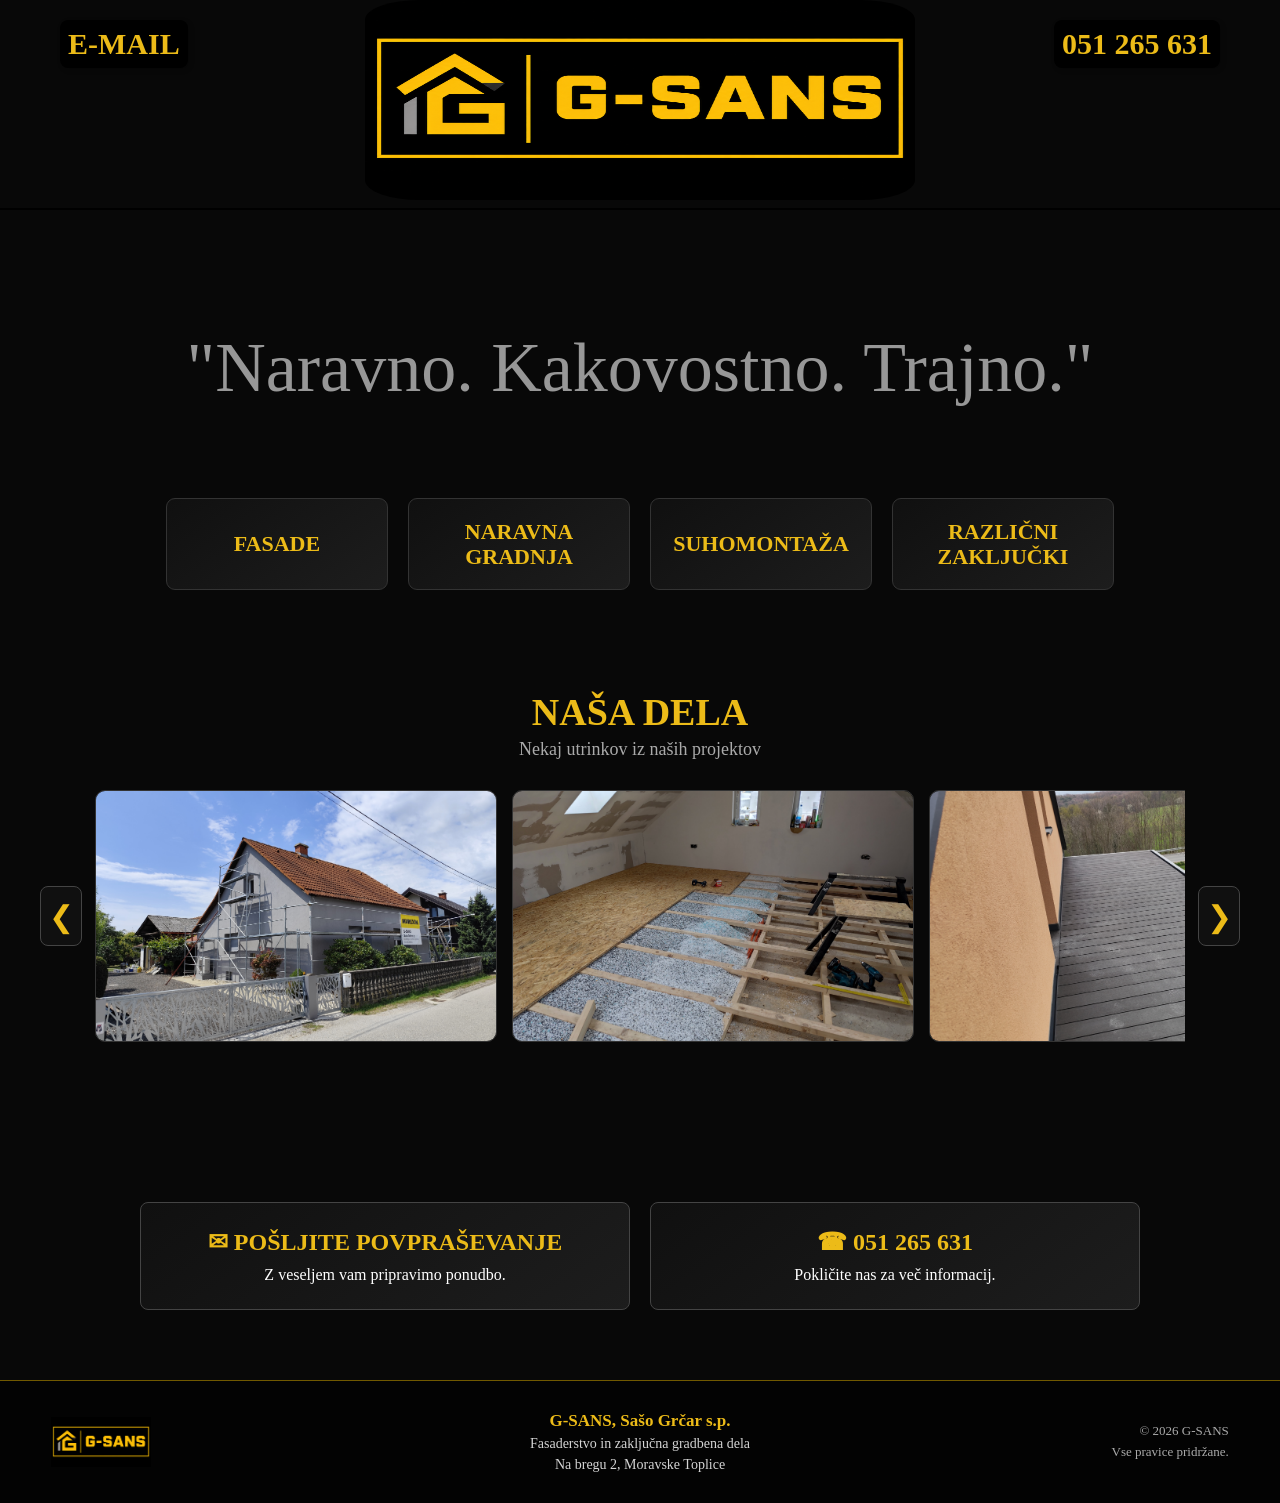
==== index.html @ 48f0d902 "Add files via upload" ====
<!DOCTYPE html>
<html lang="en">
<head>
    <meta charset="UTF-8">
    <meta name="viewport" content="width=device-width, initial-scale=1.0">
    
    <title>G-SANS</title>
    <link rel="icon" type="image/png" href="./favicon gsans.PNG">

    <link rel="stylesheet" href="./oblikovanje.css">
    <script defer src="script.js"></script>
</head>
<body>
    <a href="mailto:gsans2025@gmail.com" class="mail-gumb">E-MAIL</a>
    <a href="tel:+38651265631" class="telefon">051 265 631</a>
    <div class="naslovni-logo">
    <img src="./naslov.png" alt="VarTin logotip naslov" class="naslov-img">
    </div>
    <hr color="black"/>

    <div id="glava">
       
        <div class="naslovni-del">
            
            <p id="slogan">"Naravno. Kakovostno. Trajno."</p>
    <div id="opravila">

    <a href="fasade.html">
        <h2>FASADE</h2>
    </a>

    <a href="naravna gradnja.html">
        <h2>NARAVNA<br>GRADNJA</h2>
    </a>

    <a href="suhomontaža.html">
        <h2>SUHOMONTAŽA</h2>
    </a>

    <a href="različni zaključki.html">
        <h2>RAZLIČNI<br>ZAKLJUČKI</h2>
    </a>

</div>    
<section class="galerija-dela">

    <h2>NAŠA DELA</h2>
    <p class="galerija-podnaslov">Nekaj utrinkov iz naših projektov</p>

    <div class="slider">

        <button class="slider-gumb levo" aria-label="Prejšnje slike">
            &#10094;
        </button>

        <div class="slider-okno">

            <div class="slider-track">

                
                <img src="./fasada2.jpg" alt="Fasaderska dela">
                <img src="./tla1.jpg" alt="Suhomontaža">
                <img src="./tera3.jpg" alt="Suhomontažna dela">
                <img src="./stopnice1.jpg" alt="Naravna gradnja">
                

            </div>

        </div>

        <button class="slider-gumb desno" aria-label="Naslednje slike">
            &#10095;
        </button>

    </div>

</section>
            
        </div>
    </div>

<section class="kontakt">

            <a href="mailto:gsans2025@gmail.com" class="kontakt-box">

                <div>
                    <h2>✉ POŠLJITE POVPRAŠEVANJE</h2>

                    <p>
                        Z veseljem vam pripravimo ponudbo.
                    </p>
                </div>

            </a>


            <a href="tel:+38651265631" class="kontakt-box">

                <div>
                    <h2>☎ 051 265 631</h2>

                    <p>
                        Pokličite nas za več informacij.
                    </p>
                </div>

            </a>

        </section>
   <footer class="footer">

        <div class="footer-logo">

            <img src="naslov.png" alt="G-SANS">

        </div>


        <div class="footer-podatki">

            <strong>G-SANS, Sašo Grčar s.p.</strong>

            <span>
                Fasaderstvo in zaključna gradbena dela
            </span>

            <span>
                Na bregu 2, Moravske Toplice
            </span>

        </div>


        <div class="footer-copy">

            © 2026 G-SANS
            <br>
            Vse pravice pridržane.

        </div>

    </footer>
 
    </div>
</footer>
</body>
</html>
---- oblikovanje.css ----
body {
    background-color: #080808;
    justify-content: center;
    text-align: center;
    margin: 0;
}

/* GLAVNI LOGO */

.naslovni-logo {
    display: flex;
    align-items: center;
    gap: 10px;
    padding: 0;
    justify-content: center;
}

.naslov-img {
    width: 550px;
    height: 200px;
    border-radius: 10%;
}

.logo-naslov {
    font-size: 48px;
    background-color: #fcfcfc;
    color: #333;
    font-weight: bold;
    font-family: Arial, sans-serif;
}

/* EMAIL IN TELEFON */

.mail-gumb,
.telefon {
    position: fixed;
    top: 20px;
    font-size: 30px;
    background-color: #000000;
    color: #ecbb18;
    padding: 7px 8px;
    border-radius: 8px;
    text-decoration: none;
    font-weight: bold;
    box-shadow: 2px 2px 5px rgba(0, 0, 0, 0.2);
    transition: background-color 0.3s ease;
    z-index: 1000;
}

.mail-gumb:hover,
.telefon:hover {
    background-color: #393a39;
}

.mail-gumb {
    left: 60px;
}

.telefon {
    right: 60px;
}

/* GLAVA */

#glava {
    display: flex;
    justify-content: center;
    align-items: center;
    padding: 40px;
    width: 100%;
    box-sizing: border-box;
}

.naslovni-del {
    width: 100%;
    text-align: center;
}

#logo {
    max-width: 450px;
    flex: 0 0 40%;
    padding: 20px;
    border-radius: 20%;
}

/* NASLOVI */

.naslovi {
    font-size: 50px;
    background: linear-gradient(90deg, #5e2a03, #faea12);
    -webkit-background-clip: text;
    -webkit-text-fill-color: transparent;
    font-family: 'Segoe UI', Tahoma, Geneva, Verdana, sans-serif;
    letter-spacing: 2px;
    margin-top: 40px;
}

/* BESEDILO */

p {
    font-size: 70px;
    color: #979797;
}

.opis {
    color: #f4f6f8;
    font-size: 30px;
    text-align: center;
}


/* =========================
   GUMBI STORITEV
   ========================= */

#opravila {
    display: flex;
    justify-content: center;
    align-items: stretch;
    gap: 20px;
    flex-wrap: wrap;

    width: 100%;
    max-width: 1100px;

    margin: 0 auto;
    padding: 20px;
}

/* povezava - cel gumb */

#opravila a {
    width: 220px;
    min-height: 90px;

    display: flex;
    justify-content: center;
    align-items: center;

    text-decoration: none;

    background: linear-gradient(
        145deg,
        #101010,
        #1d1d1d
    );

    border: 1px solid #333;
    border-radius: 9px;

    transition:
        border-color 0.3s ease,
        transform 0.3s ease,
        background 0.3s ease,
        box-shadow 0.3s ease;
}

/* naslov znotraj gumba */

#opravila h2 {
    margin: 0;
    padding: 15px;

    width: 100%;

    background: transparent;

    color: #ecbb18;

    font-family: Georgia, serif;
    font-size: 22px;
    font-weight: bold;

    text-align: center;
    line-height: 1.15;
}

/* HOVER - ko greš z miško čez */

#opravila a:hover {
    border-color: #ecbb18;

    transform: translateY(-4px);

    background: linear-gradient(
        145deg,
        #151515,
        #242424
    );

    box-shadow: 0 5px 15px rgba(236, 187, 24, 0.12);
}

/* naslov ostane rumen */

#opravila a:hover h2 {
    color: #ecbb18;
}




/* GALERIJA */

.thumbnail {
    width: 200px;
    margin: 10px;
    cursor: pointer;
    transition: 0.3s;
    border: 2px solid #ddd;
    border-radius: 4px;
}

.thumbnail:hover {
    opacity: 0.8;
}

.modal {
    display: none;
    position: fixed;
    z-index: 999;
    left: 0;
    top: 0;
    width: 100%;
    height: 100%;
    background-color: rgba(0, 0, 0, 0.8);
    align-items: center;
    justify-content: center;
}

.modal-content {
    max-width: 90%;
    max-height: 90%;
    box-shadow: 0 0 20px #fff;
}

.modal-close {
    position: absolute;
    top: 20px;
    right: 40px;
    color: white;
    font-size: 40px;
    font-weight: bold;
    cursor: pointer;
    z-index: 1000;
}

/* =========================
   KONTAKT
   ========================= */

.kontakt {
    display: flex;
    justify-content: center;
    gap: 20px;
    max-width: 1000px;
    margin: 40px auto 70px;
    padding: 0 30px;
}

.kontakt-box {
    flex: 1;

    border: 1px solid #444;
    border-radius: 8px;

    background: linear-gradient(
        145deg,
        #101010,
        #1d1d1d
    );

    text-decoration: none;
    padding: 25px 30px;

    transition: 0.3s;
}

.kontakt-box:hover {
    border-color: #ecbb18;
    transform: translateY(-3px);
}

.kontakt-box h2 {
    color: #ecbb18;
    font-family: Georgia, serif;
    margin: 0 0 10px;
    font-size: 24px;
}

.kontakt-box p {
    color: white;
    margin: 0;
    font-size: 16px;
}
/* =========================
   GALERIJA NAŠA DELA
   ========================= */

.galerija-dela {
    width: 100%;
    margin-top: 80px;
    margin-bottom: 80px;
    text-align: center;
}

.galerija-dela h2 {
    color: #ecbb18;
    font-family: Georgia, serif;
    font-size: 38px;
    margin-bottom: 5px;
}

.galerija-podnaslov {
    color: #aaa;
    font-size: 18px;
    margin-top: 0;
    margin-bottom: 30px;
}


/* CELOTNA GALERIJA */

.slider {
    position: relative;

    width: 100%;
    max-width: 1320px;

    margin: 0 auto;
    padding: 0 55px;

    display: flex;
    align-items: center;

    box-sizing: border-box;
}


/* OKNO */

.slider-okno {
    width: 100%;
    overflow: hidden;
}


/* VRSTA SLIK */

.slider-track {
    display: flex;
    gap: 15px;

    overflow-x: auto;
    scroll-behavior: smooth;

    scroll-snap-type: x mandatory;

    scrollbar-width: none;
}

.slider-track::-webkit-scrollbar {
    display: none;
}


/* SLIKE */

.slider-track img {
    flex: 0 0 400px;

    width: 400px;
    height: 250px;

    object-fit: cover;

    display: block;

    border-radius: 10px;
    border: 1px solid #333;

    scroll-snap-align: start;

    /* pomembno - brez povečevanja slike */
    transform: none;

    /* normalno glajenje slike */
    image-rendering: auto;

    transition: border-color 0.3s ease;
}


/* HOVER */

.slider-track img:hover {
    border-color: #ecbb18;

    /* NE uporabljaj scale */
    transform: none;
}


/* PUŠČICE */

.slider-gumb {
    position: absolute;

    top: 50%;
    transform: translateY(-50%);

    width: 42px;
    height: 60px;

    border: 1px solid #444;
    border-radius: 8px;

    background-color: #101010;
    color: #ecbb18;

    font-size: 30px;

    cursor: pointer;
    z-index: 10;

    transition:
        border-color 0.3s ease,
        background-color 0.3s ease;
}

.slider-gumb:hover {
    border-color: #ecbb18;
    background-color: #1d1d1d;
}

.slider-gumb.levo {
    left: 0;
}

.slider-gumb.desno {
    right: 0;
}
/* =========================
   FOOTER
   ========================= */

.footer {
    width: 100%;

    border-top: 1px solid #715900;

    display: flex;
    justify-content: space-between;
    align-items: center;

    padding: 30px 4%;

    background: #030303;

    box-sizing: border-box;
}

.footer-logo {
    flex: 1;
    display: flex;
    justify-content: flex-start;
}

.footer-logo img {
    width: 100px;
    height: auto;
    display: block;
}

.footer-podatki {
    flex: 2;

    display: flex;
    flex-direction: column;
    align-items: center;

    text-align: center;

    gap: 5px;

    font-size: 14px;
    color: #d5d5d5;
}

.footer-podatki strong {
    color: #ecbb18;
    font-size: 17px;
}

.footer-podatki span {
    color: #d5d5d5;
}

.footer-copy {
    flex: 1;

    color: #aaa;
    text-align: right;

    font-size: 13px;
    line-height: 1.6;
}

/* =========================
   TABLICA
   ========================= */

@media (max-width: 768px) {

    body {
        padding: 0;
    }

    .naslov-img {
        height: 150px;
        width: 200px;
    }

    #logo {
        width: 200px;
        max-width: 100%;
    }

    p {
        font-size: 30px;
    }

    .opis {
        font-size: 24px;
        padding: 0 20px;
    }

    .mail-gumb {
        font-size: 20px;
        padding: 8px 12px;
        top: 15px;
        left: 15px;
    }

    .telefon {
        font-size: 20px;
        padding: 8px 12px;
        top: 15px;
        right: 15px;
        white-space: nowrap;
    }

    .naslovi {
        font-size: 40px;
    }

    #slogan {
        font-size: 38px;
    }

    .footer {
        padding: 20px 25px;
    }

    .footer-logo img {
        width: 80px;
    }

    .footer-podatki {
        font-size: 12px;
    }

    .footer-podatki strong {
        font-size: 15px;
    }

    .footer-copy {
        font-size: 11px;
    }
}

/* =========================
   TELEFON
   ========================= */

@media (max-width: 480px) {

    body {
        padding: 0;
    }
    #logo {
        width: 160px;
        max-width: 80%;
    }

    .glava-strani {
        position: relative;
        height: 115px;
        width: 100%;
    }

    .naslovni-logo {
        position: absolute;
        top: 0;
        left: 50%;
        transform: translateX(-50%);
        display: flex;
        justify-content: center;
        align-items: center;
    }

    .naslov-img {
        width: 110px;
        height: auto;
    }

    .mail-gumb {
        position: absolute;
        top: 70px;
        left: 10px;

        font-size: 12px;
        padding: 7px 10px;

        white-space: nowrap;
    }

    .telefon {
        position: absolute;
        top: 70px;
        right: 10px;

        font-size: 12px;
        padding: 7px 10px;

        width: auto;
        white-space: nowrap;
    }
    
    /* GALERIJA NA TELEFONU */

.galerija-dela {
    margin-top: 50px;
    margin-bottom: 50px;
}

.galerija-dela h2 {
    font-size: 28px;
}

.galerija-podnaslov {
    font-size: 14px;
}

.slider {
    padding: 0 40px;
}

.slider-track {
    gap: 10px;
}

.slider-track img {
    flex: 0 0 100%;
    height: 220px;
}

.slider-gumb {
    width: 32px;
    height: 50px;
    font-size: 22px;
}
    .opis {
        font-size: 20px;
        padding: 0 15px;
    }

    #logo {
        width: 190px;
        max-width: 100%;
    }

    p {
        font-size: 30px;
    }

    .naslovi {
        font-size: 32px;
    }

    #slogan {
        font-size: 30px;
        margin-top: 40px;
        margin-bottom: 40px;
    }

   #opravila {
    gap: 10px;
    padding: 15px 10px;
}

#opravila a {
    width: 46%;
    min-height: 75px;
}

#opravila h2 {
    font-size: 15px;
    padding: 10px 5px;
}

   /* KONTAKT NA TELEFONU */

.kontakt {
    display: flex;
    flex-direction: column;
    gap: 12px;

    width: 100%;
    margin: 30px auto 45px;
    padding: 0 15px;

    box-sizing: border-box;
}

.kontakt-box {
    width: 100%;
    min-height: 90px;

    display: flex;
    justify-content: center;
    align-items: center;

    padding: 18px 15px;

    box-sizing: border-box;
}

.kontakt-box h2 {
    font-size: 18px;
    margin-bottom: 7px;
}

.kontakt-box p {
    font-size: 13px;
    line-height: 1.4;
}

/* telefonska številka naj ostane v eni vrstici */

.kontakt-box h2 {
    white-space: nowrap;
}
    /* FOOTER NA TELEFONU */

    .footer {
        padding: 20px 12px;
        gap: 10px;
    }

    .footer-logo img {
        width: 55px;
    }

    .footer-podatki {
        font-size: 9px;
        gap: 3px;
    }

    .footer-podatki strong {
        font-size: 11px;
    }

    .footer-copy {
        font-size: 8px;
    }
}
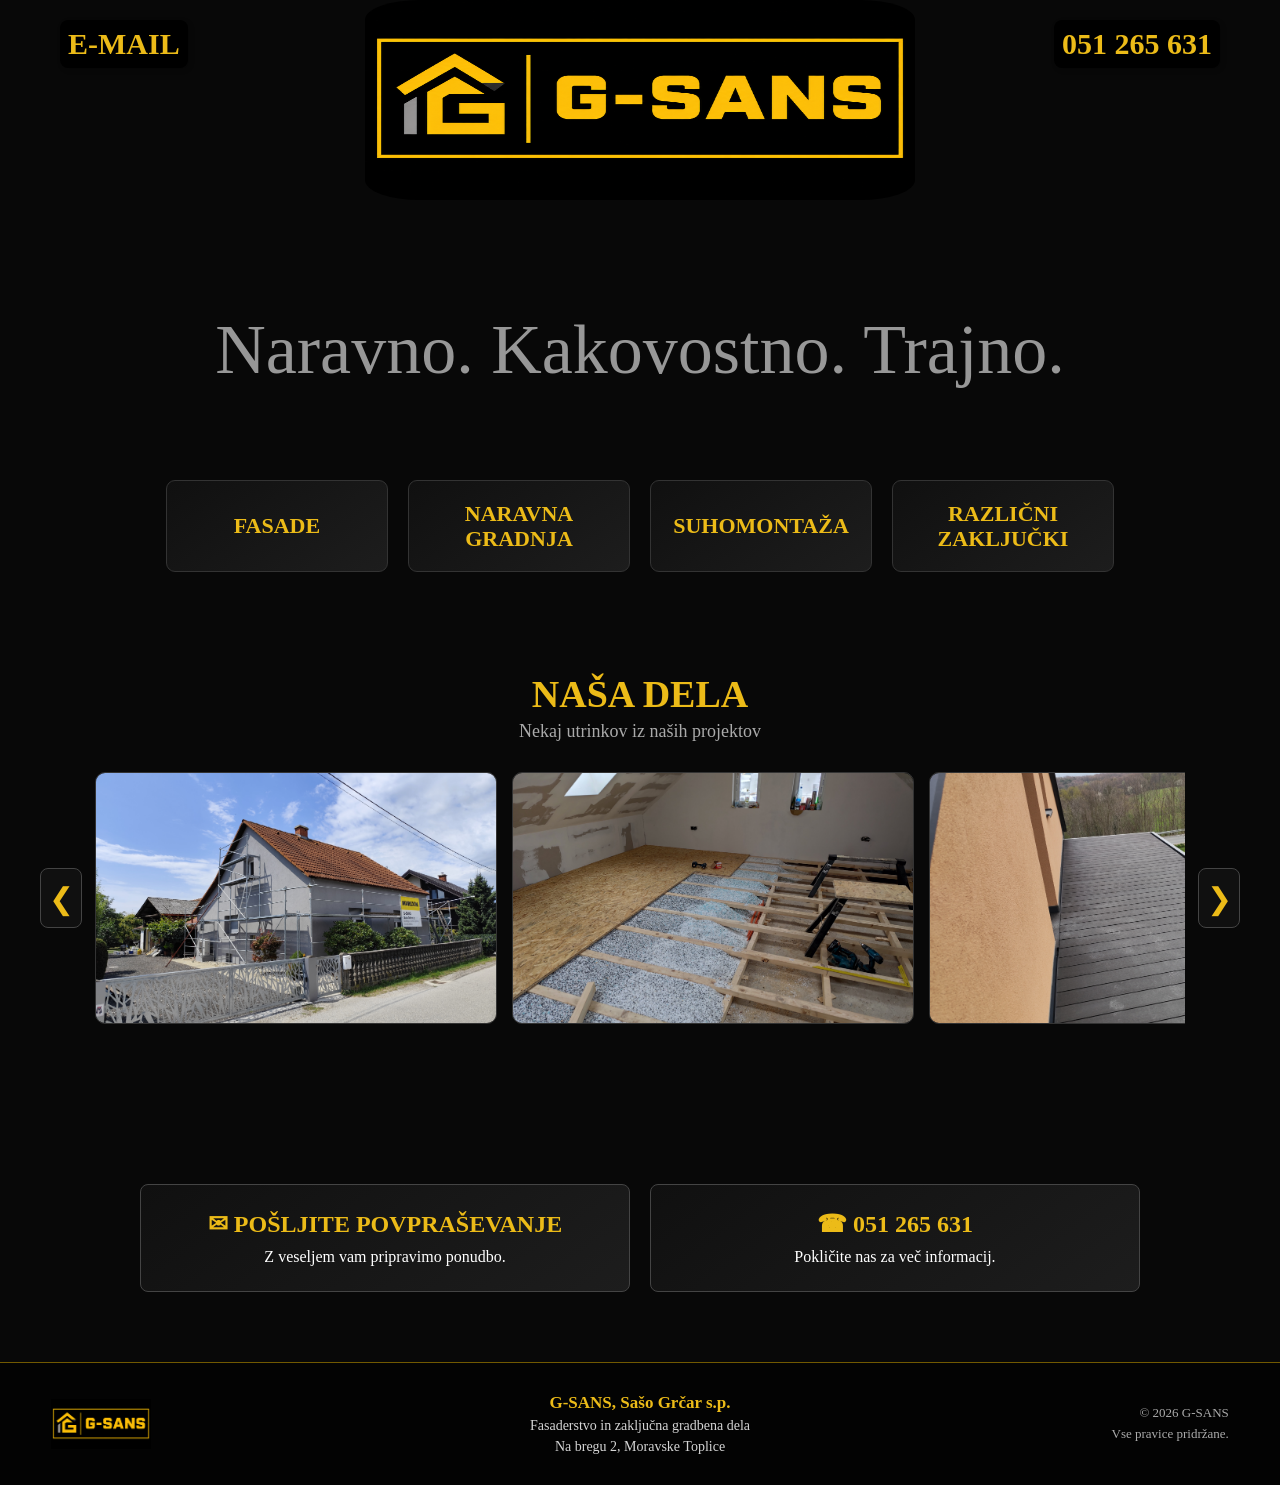
==== commit 2bf9a50b: "Update index.html" ====
--- a/index.html
+++ b/index.html
@@ -1,124 +1,231 @@
 <!DOCTYPE html>
-<html lang="en">
+<html lang="sl">
+
 <head>
     <meta charset="UTF-8">
     <meta name="viewport" content="width=device-width, initial-scale=1.0">
-    
+
     <title>G-SANS</title>
+
     <link rel="icon" type="image/png" href="./favicon gsans.PNG">
-
     <link rel="stylesheet" href="./oblikovanje.css">
-    <script defer src="script.js"></script>
+
+    <script defer src="./script.js"></script>
 </head>
+
 <body>
-    <a href="mailto:gsans2025@gmail.com" class="mail-gumb">E-MAIL</a>
-    <a href="tel:+38651265631" class="telefon">051 265 631</a>
-    <div class="naslovni-logo">
-    <img src="./naslov.png" alt="VarTin logotip naslov" class="naslov-img">
-    </div>
-    <hr color="black"/>
-
-    <div id="glava">
-       
-        <div class="naslovni-del">
-            
-            <p id="slogan">"Naravno. Kakovostno. Trajno."</p>
-    <div id="opravila">
-
-    <a href="fasade.html">
-        <h2>FASADE</h2>
-    </a>
-
-    <a href="naravna gradnja.html">
-        <h2>NARAVNA<br>GRADNJA</h2>
-    </a>
-
-    <a href="suhomontaža.html">
-        <h2>SUHOMONTAŽA</h2>
-    </a>
-
-    <a href="različni zaključki.html">
-        <h2>RAZLIČNI<br>ZAKLJUČKI</h2>
-    </a>
-
-</div>    
-<section class="galerija-dela">
-
-    <h2>NAŠA DELA</h2>
-    <p class="galerija-podnaslov">Nekaj utrinkov iz naših projektov</p>
-
-    <div class="slider">
-
-        <button class="slider-gumb levo" aria-label="Prejšnje slike">
-            &#10094;
-        </button>
-
-        <div class="slider-okno">
-
-            <div class="slider-track">
-
-                
-                <img src="./fasada2.jpg" alt="Fasaderska dela">
-                <img src="./tla1.jpg" alt="Suhomontaža">
-                <img src="./tera3.jpg" alt="Suhomontažna dela">
-                <img src="./stopnice1.jpg" alt="Naravna gradnja">
-                
+
+
+    <!-- =========================
+         GLAVA
+         ========================= -->
+
+    <header class="glava-strani">
+
+        <a href="mailto:gsans2025@gmail.com" class="mail-gumb">
+            E-MAIL
+        </a>
+
+        <a href="./index.html" class="naslovni-logo">
+            <img
+                src="./naslov.png"
+                alt="G-SANS logotip"
+                class="naslov-img"
+            >
+        </a>
+
+        <a href="tel:+38651265631" class="telefon">
+            051 265 631
+        </a>
+
+    </header>
+
+
+    <!-- =========================
+         GLAVNA VSEBINA
+         ========================= -->
+
+    <main>
+
+        <div id="glava">
+
+            <div class="naslovni-del">
+
+                <p id="slogan">
+                    Naravno. Kakovostno. Trajno.
+                </p>
+
+
+                <!-- =========================
+                     STORITVE
+                     ========================= -->
+
+                <div id="opravila">
+
+                    <a href="./fasade.html">
+                        <h2>FASADE</h2>
+                    </a>
+
+                    <a href="./naravna gradnja.html">
+                        <h2>
+                            NARAVNA<br>
+                            GRADNJA
+                        </h2>
+                    </a>
+
+                    <a href="./suhomontaža.html">
+                        <h2>SUHOMONTAŽA</h2>
+                    </a>
+
+                    <a href="./različni zaključki.html">
+                        <h2>
+                            RAZLIČNI<br>
+                            ZAKLJUČKI
+                        </h2>
+                    </a>
+
+                </div>
+
+
+                <!-- =========================
+                     NAŠA DELA
+                     ========================= -->
+
+                <section class="galerija-dela">
+
+                    <h2>NAŠA DELA</h2>
+
+                    <p class="galerija-podnaslov">
+                        Nekaj utrinkov iz naših projektov
+                    </p>
+
+
+                    <div class="slider">
+
+                        <button
+                            class="slider-gumb levo"
+                            aria-label="Prejšnje slike"
+                        >
+                            &#10094;
+                        </button>
+
+
+                        <div class="slider-okno">
+
+                            <div class="slider-track">
+
+                                <img
+                                    src="./fasada2.jpg"
+                                    alt="Fasaderska dela"
+                                >
+
+                                <img
+                                    src="./tla1.jpg"
+                                    alt="Suhomontaža"
+                                >
+
+                                <img
+                                    src="./tera3.jpg"
+                                    alt="Zaključna dela"
+                                >
+
+                                <img
+                                    src="./stopnice1.jpg"
+                                    alt="Gradbena dela"
+                                >
+
+                            </div>
+
+                        </div>
+
+
+                        <button
+                            class="slider-gumb desno"
+                            aria-label="Naslednje slike"
+                        >
+                            &#10095;
+                        </button>
+
+                    </div>
+
+                </section>
 
             </div>
 
         </div>
 
-        <button class="slider-gumb desno" aria-label="Naslednje slike">
-            &#10095;
-        </button>
-
-    </div>
-
-</section>
-            
-        </div>
-    </div>
-
-<section class="kontakt">
-
-            <a href="mailto:gsans2025@gmail.com" class="kontakt-box">
+
+        <!-- =========================
+             KONTAKT
+             ========================= -->
+
+        <section class="kontakt">
+
+            <a
+                href="mailto:gsans2025@gmail.com"
+                class="kontakt-box"
+            >
 
                 <div>
-                    <h2>✉ POŠLJITE POVPRAŠEVANJE</h2>
+
+                    <h2>
+                        ✉ POŠLJITE POVPRAŠEVANJE
+                    </h2>
 
                     <p>
                         Z veseljem vam pripravimo ponudbo.
                     </p>
+
                 </div>
 
             </a>
 
 
-            <a href="tel:+38651265631" class="kontakt-box">
+            <a
+                href="tel:+38651265631"
+                class="kontakt-box"
+            >
 
                 <div>
-                    <h2>☎ 051 265 631</h2>
+
+                    <h2>
+                        ☎ 051 265 631
+                    </h2>
 
                     <p>
                         Pokličite nas za več informacij.
                     </p>
+
                 </div>
 
             </a>
 
         </section>
-   <footer class="footer">
+
+    </main>
+
+
+    <!-- =========================
+         FOOTER
+         ========================= -->
+
+    <footer class="footer">
 
         <div class="footer-logo">
 
-            <img src="naslov.png" alt="G-SANS">
+            <img
+                src="./naslov.png"
+                alt="G-SANS"
+            >
 
         </div>
 
 
         <div class="footer-podatki">
 
-            <strong>G-SANS, Sašo Grčar s.p.</strong>
+            <strong>
+                G-SANS, Sašo Grčar s.p.
+            </strong>
 
             <span>
                 Fasaderstvo in zaključna gradbena dela
@@ -140,8 +247,7 @@
         </div>
 
     </footer>
- 
-    </div>
-</footer>
+
+
 </body>
-</html>+</html>
--- a/oblikovanje.css
+++ b/oblikovanje.css
@@ -582,102 +582,131 @@
 /* =========================
    TELEFON
    ========================= */
-
 @media (max-width: 480px) {
 
     body {
         padding: 0;
     }
-    #logo {
-        width: 160px;
-        max-width: 80%;
-    }
+
+    /* =========================
+       GLAVA NA TELEFONU
+       ========================= */
 
     .glava-strani {
-        position: relative;
-        height: 115px;
+        position: sticky;
+        top: 0;
+        z-index: 2000;
+
         width: 100%;
+        height: 145px;
+
+        background-color: #080808;
+        border-bottom: 1px solid #222;
+
+        box-sizing: border-box;
     }
 
     .naslovni-logo {
         position: absolute;
-        top: 0;
+        top: 8px;
         left: 50%;
+
         transform: translateX(-50%);
+
         display: flex;
         justify-content: center;
         align-items: center;
     }
 
     .naslov-img {
-        width: 110px;
+        width: 210px;
         height: auto;
-    }
-
-    .mail-gumb {
-        position: absolute;
-        top: 70px;
-        left: 10px;
-
-        font-size: 12px;
-        padding: 7px 10px;
-
-        white-space: nowrap;
-    }
-
+        max-width: none;
+    }
+
+    .mail-gumb,
     .telefon {
         position: absolute;
-        top: 70px;
-        right: 10px;
-
-        font-size: 12px;
-        padding: 7px 10px;
-
+
+        top: 95px;
+
+        font-size: 15px;
+        font-weight: bold;
+
+        padding: 9px 12px;
+
+        background-color: #050505;
+        color: #ecbb18;
+
+        border: 1px solid #715900;
+        border-radius: 7px;
+
+        white-space: nowrap;
+
+        z-index: 2100;
+    }
+
+    .mail-gumb {
+        left: 12px;
+    }
+
+    .telefon {
+        right: 12px;
         width: auto;
-        white-space: nowrap;
-    }
-    
-    /* GALERIJA NA TELEFONU */
-
-.galerija-dela {
-    margin-top: 50px;
-    margin-bottom: 50px;
-}
-
-.galerija-dela h2 {
-    font-size: 28px;
-}
-
-.galerija-podnaslov {
-    font-size: 14px;
-}
-
-.slider {
-    padding: 0 40px;
-}
-
-.slider-track {
-    gap: 10px;
-}
-
-.slider-track img {
-    flex: 0 0 100%;
-    height: 220px;
-}
-
-.slider-gumb {
-    width: 32px;
-    height: 50px;
-    font-size: 22px;
-}
+    }
+
+    /* GLAVNI LOGO DRUGJE NA STRANI */
+
+    #logo {
+        width: 190px;
+        max-width: 100%;
+    }
+
+    /* =========================
+       GALERIJA NA TELEFONU
+       ========================= */
+
+    .galerija-dela {
+        margin-top: 50px;
+        margin-bottom: 50px;
+    }
+
+    .galerija-dela h2 {
+        font-size: 28px;
+    }
+
+    .galerija-podnaslov {
+        font-size: 14px;
+    }
+
+    .slider {
+        padding: 0 40px;
+    }
+
+    .slider-track {
+        gap: 10px;
+    }
+
+    .slider-track img {
+        flex: 0 0 100%;
+        width: 100%;
+        height: 220px;
+        object-fit: cover;
+    }
+
+    .slider-gumb {
+        width: 32px;
+        height: 50px;
+        font-size: 22px;
+    }
+
+    /* =========================
+       BESEDILO
+       ========================= */
+
     .opis {
         font-size: 20px;
         padding: 0 15px;
-    }
-
-    #logo {
-        width: 190px;
-        max-width: 100%;
     }
 
     p {
@@ -694,64 +723,70 @@
         margin-bottom: 40px;
     }
 
-   #opravila {
-    gap: 10px;
-    padding: 15px 10px;
-}
-
-#opravila a {
-    width: 46%;
-    min-height: 75px;
-}
-
-#opravila h2 {
-    font-size: 15px;
-    padding: 10px 5px;
-}
-
-   /* KONTAKT NA TELEFONU */
-
-.kontakt {
-    display: flex;
-    flex-direction: column;
-    gap: 12px;
-
-    width: 100%;
-    margin: 30px auto 45px;
-    padding: 0 15px;
-
-    box-sizing: border-box;
-}
-
-.kontakt-box {
-    width: 100%;
-    min-height: 90px;
-
-    display: flex;
-    justify-content: center;
-    align-items: center;
-
-    padding: 18px 15px;
-
-    box-sizing: border-box;
-}
-
-.kontakt-box h2 {
-    font-size: 18px;
-    margin-bottom: 7px;
-}
-
-.kontakt-box p {
-    font-size: 13px;
-    line-height: 1.4;
-}
-
-/* telefonska številka naj ostane v eni vrstici */
-
-.kontakt-box h2 {
-    white-space: nowrap;
-}
-    /* FOOTER NA TELEFONU */
+    /* =========================
+       STORITVE
+       ========================= */
+
+    #opravila {
+        gap: 10px;
+        padding: 15px 10px;
+    }
+
+    #opravila a {
+        width: 46%;
+        min-height: 75px;
+    }
+
+    #opravila h2 {
+        font-size: 15px;
+        padding: 10px 5px;
+    }
+
+    /* =========================
+       KONTAKT NA TELEFONU
+       ========================= */
+
+    .kontakt {
+        display: flex;
+        flex-direction: column;
+
+        gap: 12px;
+
+        width: 100%;
+
+        margin: 30px auto 45px;
+        padding: 0 15px;
+
+        box-sizing: border-box;
+    }
+
+    .kontakt-box {
+        width: 100%;
+        min-height: 90px;
+
+        display: flex;
+        justify-content: center;
+        align-items: center;
+
+        padding: 18px 15px;
+
+        box-sizing: border-box;
+    }
+
+    .kontakt-box h2 {
+        font-size: 18px;
+        margin-bottom: 7px;
+        white-space: nowrap;
+    }
+
+    .kontakt-box p {
+        font-size: 13px;
+        line-height: 1.4;
+    }
+
+    /* =========================
+       FOOTER NA TELEFONU
+       ========================= */
 
     .footer {
         padding: 20px 12px;
@@ -774,4 +809,4 @@
     .footer-copy {
         font-size: 8px;
     }
-}+}
